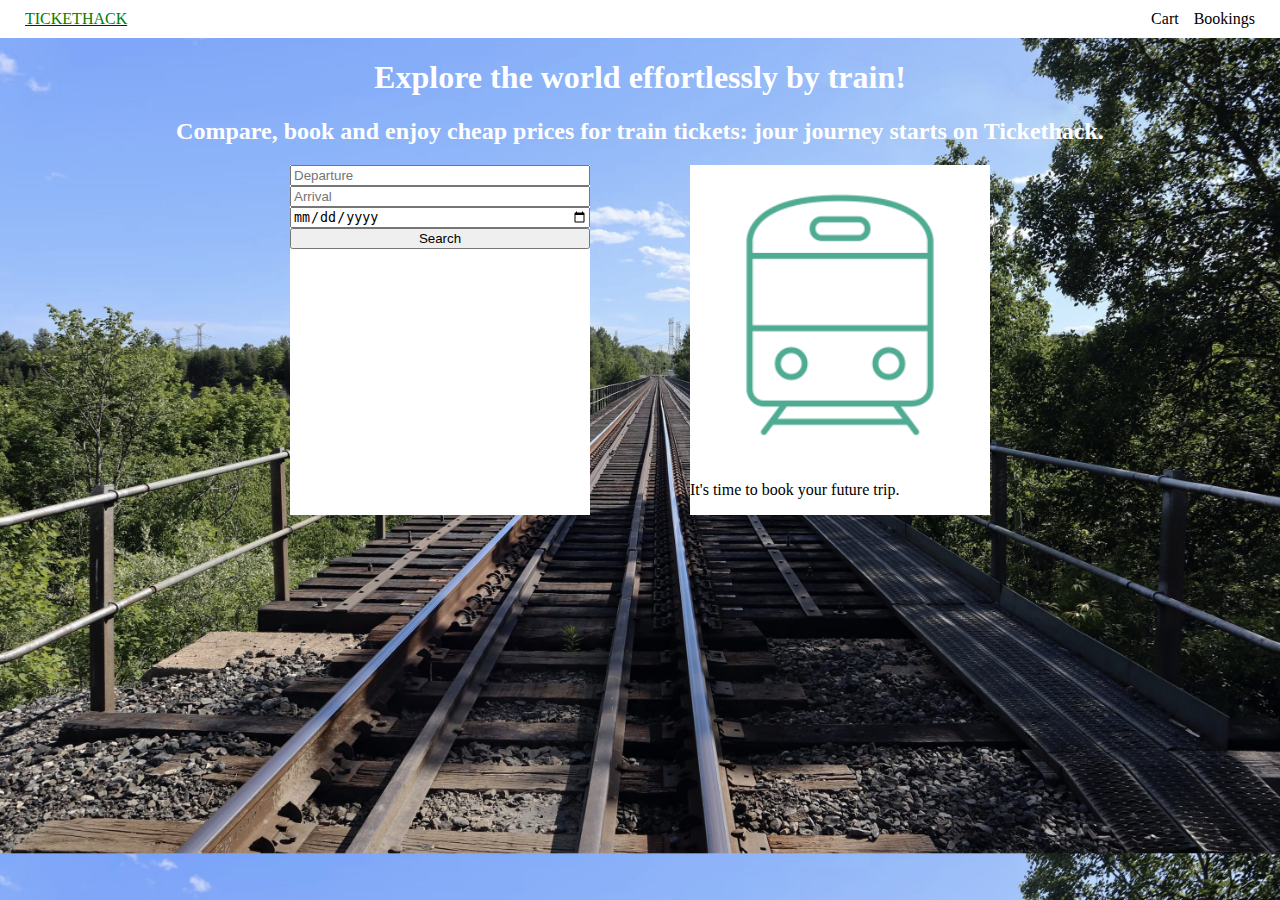
==== index.html @ 89a70be8 "html a jour" ====
<!DOCTYPE html>
<html lang="en">
<head>
    <meta charset="UTF-8">
    <meta name="viewport" content="width=device-width, initial-scale=1.0">
    <title>BOOKINGS</title>
    <link rel="stylesheet" href="styles/index.css">
</head>
<body>
<header>
    <a href="index.html"><span class="title">TICKETHACK</span></a>
    <div class="right-elements">

        <a href="cart.html"><span>Cart</span></a>
        <a href="bookings.html"><span>Bookings</span></a>
    </div>
</header>
<h1>Explore the world effortlessly by train!</h1>
<h2>Compare, book and enjoy cheap prices for train tickets: jour journey starts on Tickethack.</h2>

<div id="boxes">
    <div class="tripsbox">
        <input type="text" placeholder="Departure">
        <input type="text" placeholder="Arrival">
        <input id="pickDate" type="date" name="date">
        <button id="btnSearch" type="button">Search</button>
    </div>
    <div class="tripsbox">
        <img src="images/train.png" alt="iconetrain">
        <p id="textResult">It's time to book your future trip.</p>
    </div>
</div>
</body>
</html>
---- styles/index.css ----
body {
    padding: 0;
    margin: 0;
    background-image: url(../images/background.jpg);
    background-size: cover;
}

h1, h2 {
    color:white;
    text-align: center;
}

#boxes {
    display: flex;
    justify-content: center;
    gap: 100px;
}

.tripsbox {
    background-color: white;
    display: flex;
    flex-direction: column;
    height: 350px;
    width: 300px;
}

header {
    background-color: white;
    color: white;
    padding: 10px;
    display: flex;
    justify-content: space-between;
    align-items: center;
}

.title {
    margin: 0;
    margin-left: 15px;
    color: green;
}

.right-elements {
    display: flex;
    align-items: center;
}

.right-elements a {
    text-decoration: none; 
    color: black; 
}

.right-elements{
    margin-right:15px ;
}

.right-elements span {
    margin-left: 15px;
}
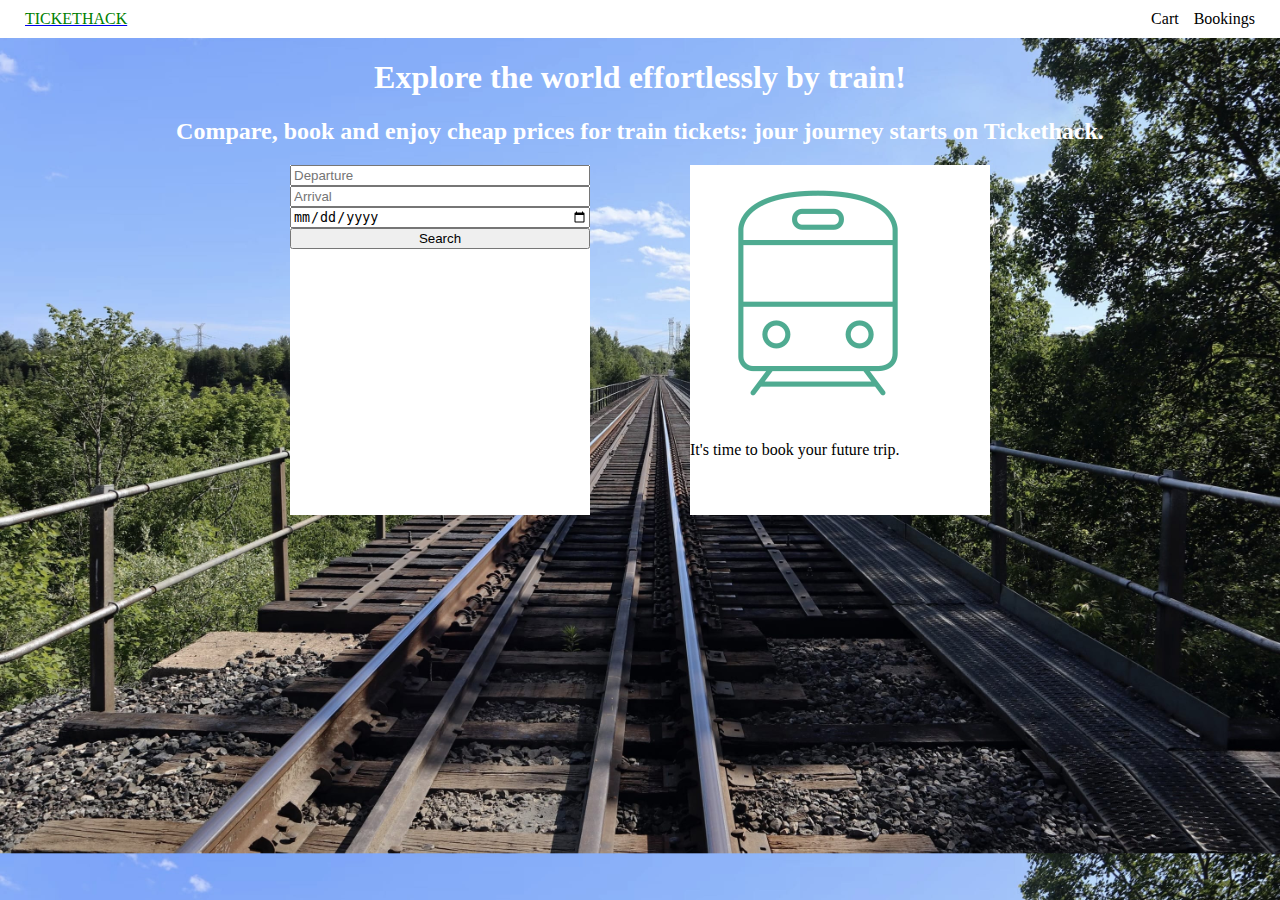
==== commit 6173a5bb: "frontend index fetch" ====
--- a/index.html
+++ b/index.html
@@ -20,15 +20,17 @@
 
 <div id="boxes">
     <div class="tripsbox">
-        <input type="text" placeholder="Departure">
-        <input type="text" placeholder="Arrival">
+        <input type="text" placeholder="Departure" id="rechercheDepart">
+        <input type="text" placeholder="Arrival" id="rechercheArrivee">
         <input id="pickDate" type="date" name="date">
         <button id="btnSearch" type="button">Search</button>
     </div>
-    <div class="tripsbox">
-        <img src="images/train.png" alt="iconetrain">
+    <div class="tripsbox" id="resultats">
+        <div id="results"><img src="images/train.png" alt="iconetrain" id="imgTrain"></div>
         <p id="textResult">It's time to book your future trip.</p>
     </div>
 </div>
+<script src="index.js"></script>
 </body>
-</html>+</html>
+
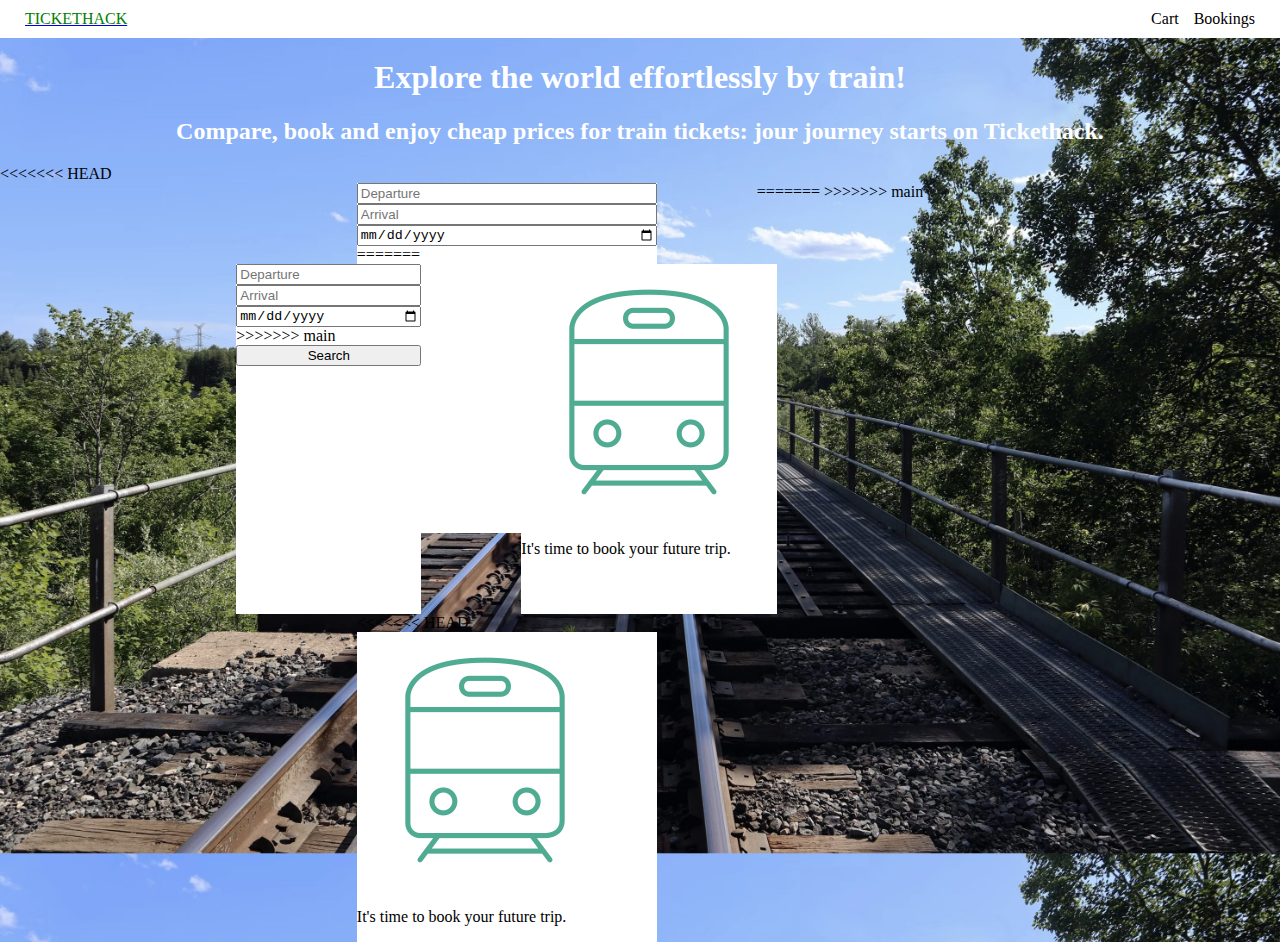
==== commit d7480c1f: "merge main" ====
--- a/index.html
+++ b/index.html
@@ -1,30 +1,48 @@
 <!DOCTYPE html>
 <html lang="en">
-<head>
-    <meta charset="UTF-8">
-    <meta name="viewport" content="width=device-width, initial-scale=1.0">
+  <head>
+    <meta charset="UTF-8" />
+    <meta name="viewport" content="width=device-width, initial-scale=1.0" />
     <title>BOOKINGS</title>
-    <link rel="stylesheet" href="styles/index.css">
-</head>
-<body>
-<header>
-    <a href="index.html"><span class="title">TICKETHACK</span></a>
-    <div class="right-elements">
-
+    <link rel="stylesheet" href="styles/index.css" />
+  </head>
+  <body>
+    <header>
+      <a href="index.html"><span class="title">TICKETHACK</span></a>
+      <div class="right-elements">
         <a href="cart.html"><span>Cart</span></a>
         <a href="bookings.html"><span>Bookings</span></a>
-    </div>
-</header>
-<h1>Explore the world effortlessly by train!</h1>
-<h2>Compare, book and enjoy cheap prices for train tickets: jour journey starts on Tickethack.</h2>
+      </div>
+    </header>
+    <h1>Explore the world effortlessly by train!</h1>
+    <h2>
+      Compare, book and enjoy cheap prices for train tickets: jour journey
+      starts on Tickethack.
+    </h2>
 
+<<<<<<< HEAD
 <div id="boxes">
     <div class="tripsbox">
         <input type="text" placeholder="Departure" id="rechercheDepart">
         <input type="text" placeholder="Arrival" id="rechercheArrivee">
         <input id="pickDate" type="date" name="date">
+=======
+    <div id="boxes">
+      <div class="tripsbox">
+        <input type="text" placeholder="Departure" id="pickDeparture" />
+        <input type="text" placeholder="Arrival" id="pickArrival" />
+        <input id="pickDate" type="date" name="date" />
+>>>>>>> main
         <button id="btnSearch" type="button">Search</button>
+      </div>
+      <div class="tripsbox">
+        <div id="results">
+          <img id ="iconeRecherche" src="images/train.png" alt="iconetrain" />
+          <p id="textResult">It's time to book your future trip.</p>
+        </div>
+      </div>
     </div>
+<<<<<<< HEAD
     <div class="tripsbox" id="resultats">
         <div id="results"><img src="images/train.png" alt="iconetrain" id="imgTrain"></div>
         <p id="textResult">It's time to book your future trip.</p>
@@ -34,3 +52,8 @@
 </body>
 </html>
 
+=======
+   <script src="index.js"></script> 
+  </body>
+</html>
+>>>>>>> main
--- a/styles/index.css
+++ b/styles/index.css
@@ -55,4 +55,8 @@
 
 .right-elements span {
     margin-left: 15px;
+}
+
+#results{
+    overflow: auto;
 }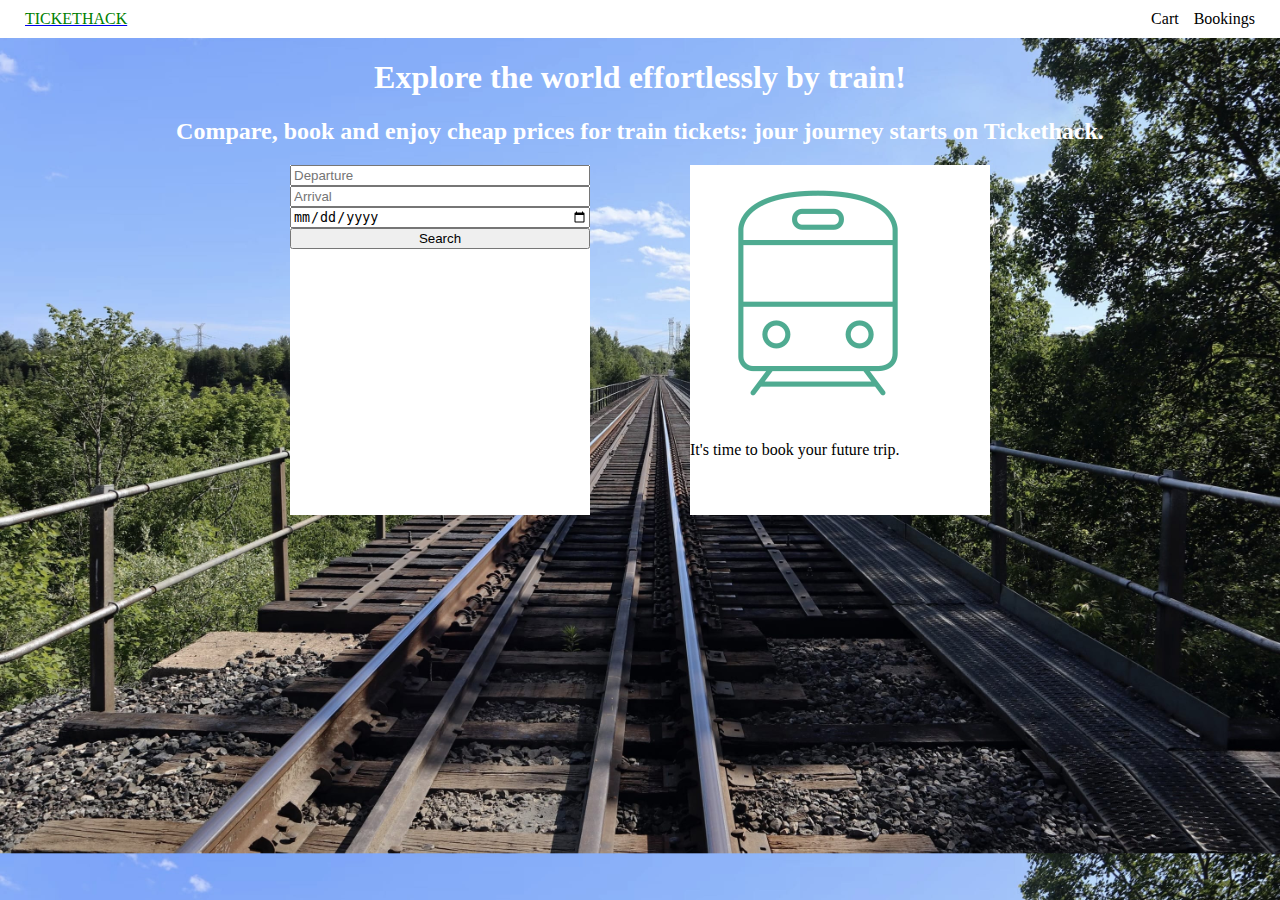
==== commit 00348a8c: "modifs front Carlos 1235" ====
--- a/index.html
+++ b/index.html
@@ -20,40 +20,21 @@
       starts on Tickethack.
     </h2>
 
-<<<<<<< HEAD
 <div id="boxes">
     <div class="tripsbox">
-        <input type="text" placeholder="Departure" id="rechercheDepart">
-        <input type="text" placeholder="Arrival" id="rechercheArrivee">
+        <input type="text" placeholder="Departure" id="pickDeparture">
+        <input type="text" placeholder="Arrival" id="pickArrival">
         <input id="pickDate" type="date" name="date">
-=======
-    <div id="boxes">
-      <div class="tripsbox">
-        <input type="text" placeholder="Departure" id="pickDeparture" />
-        <input type="text" placeholder="Arrival" id="pickArrival" />
-        <input id="pickDate" type="date" name="date" />
->>>>>>> main
         <button id="btnSearch" type="button">Search</button>
-      </div>
-      <div class="tripsbox">
+    </div>
+    <div class="tripsbox">
         <div id="results">
           <img id ="iconeRecherche" src="images/train.png" alt="iconetrain" />
           <p id="textResult">It's time to book your future trip.</p>
         </div>
-      </div>
     </div>
-<<<<<<< HEAD
-    <div class="tripsbox" id="resultats">
-        <div id="results"><img src="images/train.png" alt="iconetrain" id="imgTrain"></div>
-        <p id="textResult">It's time to book your future trip.</p>
-    </div>
-</div>
+  </div>
 <script src="index.js"></script>
 </body>
 </html>
 
-=======
-   <script src="index.js"></script> 
-  </body>
-</html>
->>>>>>> main
--- a/styles/index.css
+++ b/styles/index.css
@@ -59,4 +59,8 @@
 
 #results{
     overflow: auto;
+}
+.tripContainer{
+    display: flex;
+    justify-content:space-between ;
 }